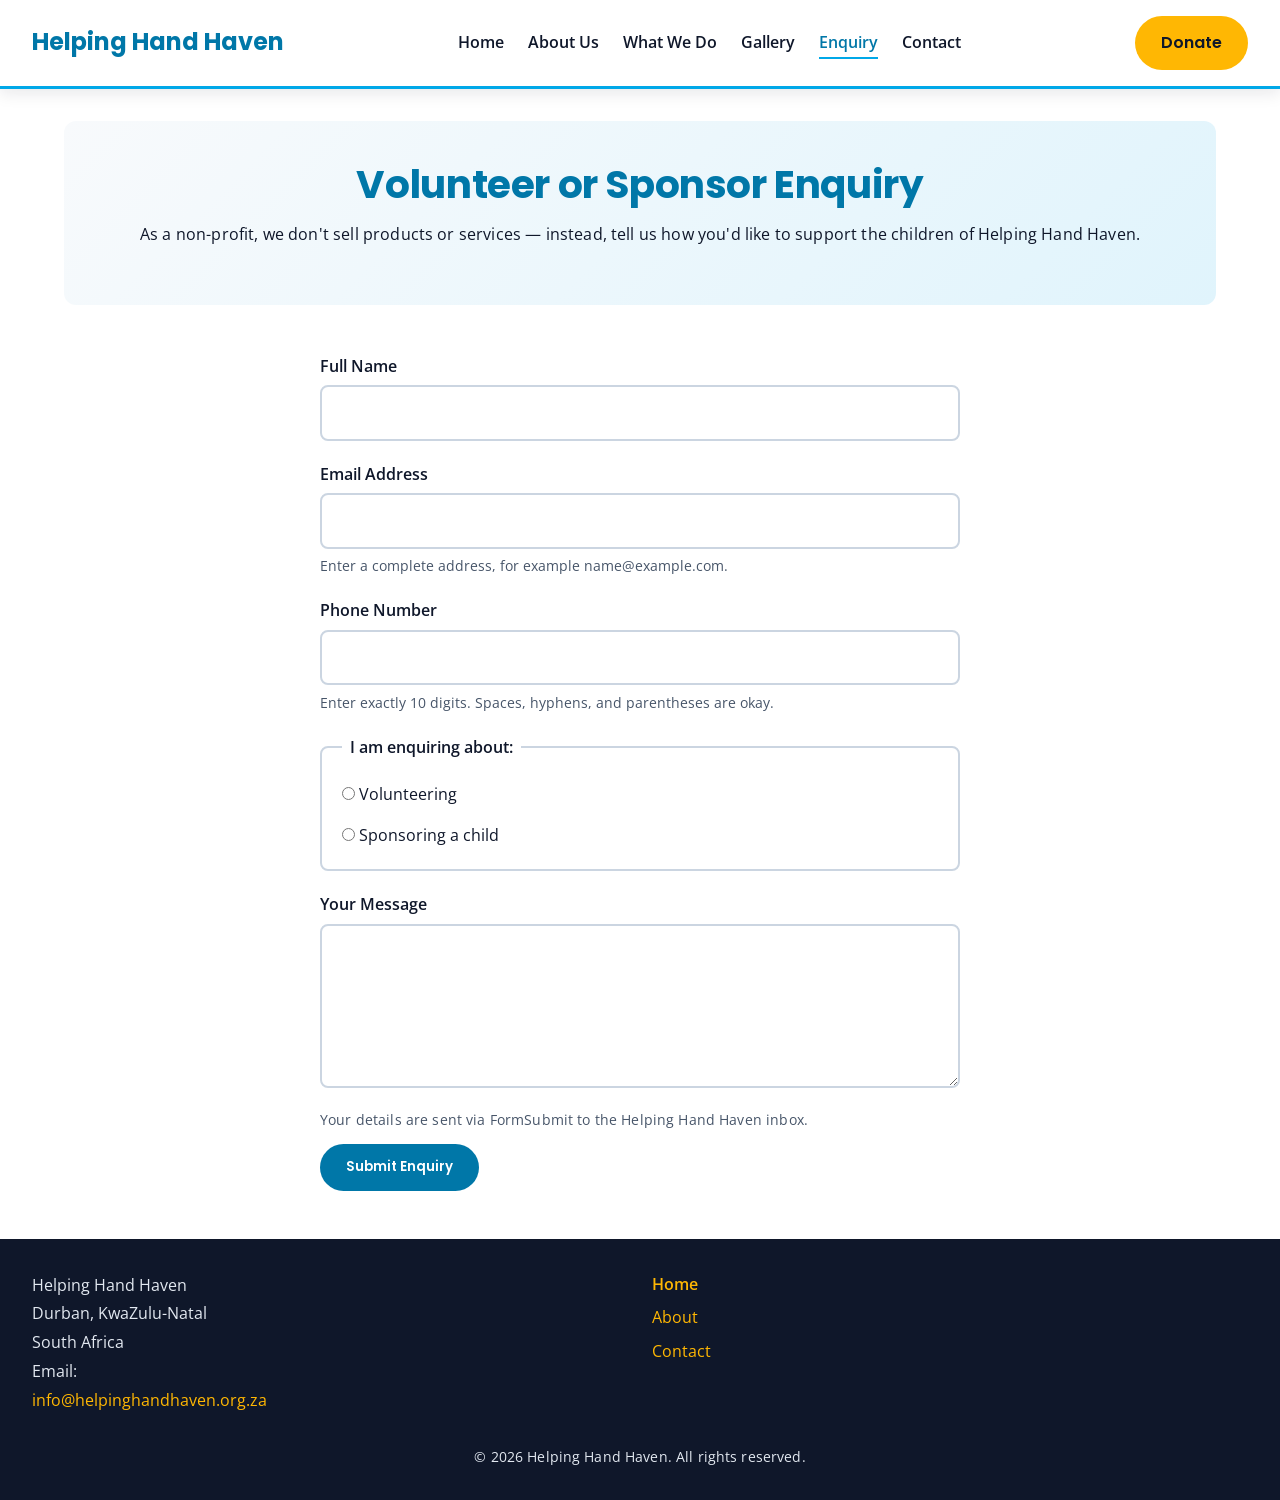
==== enquiry.html @ 0e316804 "changes" ====
<!DOCTYPE html>
<html lang="en">
<head>
    <meta charset="UTF-8">
    <meta name="viewport" content="width=device-width, initial-scale=1.0">
    <meta name="referrer" content="strict-origin-when-cross-origin">
    <title>Volunteer or Sponsor | Helping Hand Haven</title>
    <meta name="description" content="Ask about volunteering or sponsoring a child at Helping Hand Haven in Durban. Send an enquiry to our team.">
    <meta name="keywords" content="volunteer Durban, sponsor a child South Africa, children's home enquiry, Helping Hand Haven">
    <link rel="preconnect" href="https://fonts.googleapis.com">
    <link rel="preconnect" href="https://fonts.gstatic.com" crossorigin>
    <link href="https://fonts.googleapis.com/css2?family=Open+Sans:wght@400;600;700&amp;family=Poppins:wght@400;600;700&amp;display=swap" rel="stylesheet">
    <link rel="stylesheet" href="css/styles.css">
    <script src="js/script.js" defer></script>
</head>
<body>

    <!-- ===== Header and Navigation ===== -->
    <header>
        <div class="logo">
            <a href="index.html">Helping Hand Haven</a>
        </div>
        <input class="nav-toggle" type="checkbox" id="nav-toggle" aria-controls="primary-navigation">
        <label class="nav-toggle-label" for="nav-toggle">
            <span aria-hidden="true"></span>
            <span class="visually-hidden">Toggle navigation menu</span>
        </label>
        <nav id="primary-navigation" aria-label="Primary navigation">
            <ul class="nav-links">
                <li><a href="index.html">Home</a></li>
                <li><a href="about.html">About Us</a></li>
                <li><a href="what-we-do.html">What We Do</a></li>
                <li><a href="gallery.html">Gallery</a></li>
                <li><a href="enquiry.html" aria-current="page">Enquiry</a></li>
                <li><a href="contact.html">Contact</a></li>
            </ul>
        </nav>
        <a href="enquiry.html" class="btn btn-donate">Donate</a>
    </header>

    <!-- ===== Main Content ===== -->
    <main>

        <section class="page-title">
            <h1>Volunteer or Sponsor Enquiry</h1>
            <p>As a non-profit, we don't sell products or services &mdash; instead, tell us how you'd like to support the children of Helping Hand Haven.</p>
        </section>

        <!-- Enquiry form -->
        <section class="enquiry-form">
            <form action="https://formsubmit.co/info@helpinghandhaven.org.za" method="post" data-email-form data-ajax-action="https://formsubmit.co/ajax/info@helpinghandhaven.org.za">
                <input type="hidden" name="_subject" value="New Helping Hand Haven enquiry">
                <input type="hidden" name="_url" value="https://helpinghandhaven.org.za/enquiry.html">
                <input type="hidden" name="_template" value="table">
                <div class="honeypot" aria-hidden="true">
                    <label for="website">Leave this field blank</label>
                    <input type="text" id="website" name="_honey" tabindex="-1" autocomplete="off">
                </div>
                <div class="form-group">
                    <label for="full-name">Full Name</label>
                    <input type="text" id="full-name" name="full-name" minlength="2" maxlength="80" autocomplete="name" required>
                </div>
                <div class="form-group">
                    <label for="email">Email Address</label>
                    <input type="email" id="email" name="email" maxlength="254" autocomplete="email" aria-describedby="email-help" required>
                    <small id="email-help">Enter a complete address, for example name@example.com.</small>
                </div>
                <div class="form-group">
                    <label for="phone">Phone Number</label>
                    <input type="tel" id="phone" name="phone" inputmode="tel" maxlength="30" autocomplete="tel" aria-describedby="phone-help" required>
                    <small id="phone-help">Enter exactly 10 digits. Spaces, hyphens, and parentheses are okay.</small>
                </div>
                <fieldset class="form-group">
                    <legend>I am enquiring about:</legend>
                    <label><input type="radio" name="enquiry-type" value="volunteer" required> Volunteering</label>
                    <label><input type="radio" name="enquiry-type" value="sponsor"> Sponsoring a child</label>
                </fieldset>
                <div class="form-group">
                    <label for="message">Your Message</label>
                    <textarea id="message" name="message" rows="5" minlength="10" maxlength="1500" required></textarea>
                </div>
                <p class="form-note">Your details are sent via FormSubmit to the Helping Hand Haven inbox.</p>
                <button type="submit" class="btn btn-primary">Submit Enquiry</button>
                <p class="form-status" data-form-status role="status" aria-live="polite" tabindex="-1" hidden></p>
            </form>
        </section>

    </main>

    <!-- ===== Footer ===== -->
    <footer>
        <div class="footer-contact">
            <address>
                Helping Hand Haven<br>
                Durban, KwaZulu-Natal<br>
                South Africa<br>
                Email: <a href="mailto:info@helpinghandhaven.org.za">info@helpinghandhaven.org.za</a>
            </address>
        </div>
        <div class="footer-links">
            <a href="index.html">Home</a>
            <a href="about.html">About</a>
            <a href="contact.html">Contact</a>
        </div>
        <p class="copyright">&copy; 2026 Helping Hand Haven. All rights reserved.</p>
    </footer>

</body>
</html>
---- css/styles.css ----
/* ==========================================================
   Helping Hand Haven - styles.css
   Sections: 1 Variables  2 Base  3 Typography  4 Layout
             5 Components  6 Pseudo-classes  7 Responsive
   ========================================================== */

/* Fonts: Poppins (headings) + Open Sans (body), as per proposal.
   They are loaded with <link> tags in the <head> of every HTML page (faster than @import). */

/* ---------- 1. CSS VARIABLES (colour scheme from proposal) ---------- */
:root {
  --blue: #00A8E8;
  --gold: #FFB703;
  --green: #38B000;
  --green-dark: #2D7A0F;
  --bg: #FFFFFF;
  --bg-soft: #F8FAFC;
  --text: #0F172A;
  --blue-dark: #0077A8;
  --radius: 0.75rem;
  --shadow: 0 0.25rem 1rem rgba(15, 23, 42, 0.1);
  --max-width: 75rem;

  /* Typography scale (ratio 1.25 - "major third"), all in rem so it scales with the user's settings */
  --step-0: 1rem;
  --step-1: 1.25rem;
  --step-2: 1.5625rem;
  --step-3: 1.9531rem;
  --step-4: 2.4414rem;
}

/* ---------- 2. BASE / DEFAULT STYLES ---------- */
/* CSS reset: removes each browser's default margins/padding so every browser starts equal */
*, *::before, *::after { box-sizing: border-box; margin: 0; padding: 0; }
html { scroll-behavior: smooth; -webkit-text-size-adjust: 100%; }

body {
  margin: 0;
  font-family: 'Open Sans', Arial, sans-serif;
  font-size: 1rem;            /* 16px base, relative everywhere else */
  line-height: 1.7;
  color: var(--text);
  background-color: var(--bg);
}

/* Responsive images: never overflow their container */
img { max-width: 100%; height: auto; display: block; }

a { color: var(--blue-dark); }

main { max-width: var(--max-width); margin: 0 auto; padding: 0 1.5rem; }

section { margin: 3rem 0; }

/* ---------- 3. TYPOGRAPHY ---------- */
h1, h2, h3 {
  font-family: 'Poppins', Arial, sans-serif;
  line-height: 1.25;
  margin: 0 0 0.75rem;
}
h1 { font-size: var(--step-4); font-weight: 700; letter-spacing: -0.01em; }
h2 { font-size: var(--step-3); font-weight: 600; letter-spacing: -0.005em; }
h3 { font-size: var(--step-1); font-weight: 600; color: var(--blue-dark); }
p  { margin: 0 0 1rem; font-weight: 400; letter-spacing: 0.01em; }
strong { font-weight: 600; }
small { font-size: 0.85rem; color: #475569; }
blockquote { margin: 0; font-style: italic; font-size: 1.2rem; }
cite { font-weight: 600; font-style: normal; }

/* ---------- 4. LAYOUT STRUCTURE (Flexbox + Grid) ---------- */
/* Header: flexbox row - logo | nav | donate button */
header {
  display: flex;
  align-items: center;
  justify-content: space-between;
  gap: 1rem;
  flex-wrap: wrap;
  padding: 1rem 2rem;
  background: var(--bg);
  border-bottom: 0.2rem solid var(--blue);
  box-shadow: var(--shadow);
  position: sticky;
  top: 0;
  z-index: 10;
}
.logo a {
  font-family: 'Poppins', Arial, sans-serif;
  font-size: 1.5rem;
  font-weight: 700;
  color: var(--blue-dark);
  text-decoration: none;
}
.nav-links {
  display: flex;
  flex-wrap: wrap;
  gap: 1.5rem;
  list-style: none;
  margin: 0;
  padding: 0;
}
.nav-links a {
  color: var(--text);
  text-decoration: none;
  font-weight: 600;
  padding: 0.25rem 0;
  border-bottom: 0.15rem solid transparent;
}

/* Hamburger toggle: hidden on desktop, shown on tablet/mobile (see section 7) */
.nav-toggle { display: none; }
.nav-toggle-label { display: none; cursor: pointer; padding: 0.5rem; }
.nav-toggle-label span,
.nav-toggle-label span::before,
.nav-toggle-label span::after {
  display: block;
  width: 1.75rem;
  height: 0.2rem;
  background: var(--text);
  border-radius: 0.2rem;
  position: relative;
  transition: transform 0.25s, background-color 0.25s;
}
.nav-toggle-label span::before, .nav-toggle-label span::after { content: ""; position: absolute; left: 0; }
.nav-toggle-label span::before { top: -0.5rem; }
.nav-toggle-label span::after  { top: 0.5rem; }
.visually-hidden {
  position: absolute;
  width: 1px;
  height: 1px;
  padding: 0;
  margin: -1px;
  overflow: hidden;
  clip: rect(0, 0, 0, 0);
  white-space: nowrap;
  border: 0;
}

/* Two-column sections: flexbox */
.hero, .our-history, .service-block {
  display: flex;
  align-items: center;
  gap: 2.5rem;
}
.hero-text, .history-text, .service-text,
.hero-image, .history-image, .service-image { flex: 1 1 50%; }
.service-block.reverse { flex-direction: row-reverse; }

/* Card / photo / team / gallery layouts: CSS Grid */
.core-offerings,
.mission-vision,
.locations {
  display: grid;
  grid-template-columns: repeat(auto-fit, minmax(16rem, 1fr));
  gap: 1.5rem;
}
.photo-grid, .team-grid {
  display: grid;
  grid-template-columns: repeat(3, 1fr);
  gap: 1.5rem;
}
.gallery-grid {
  display: grid;
  grid-template-columns: repeat(3, 1fr);
  gap: 1.5rem;
}
/* Footer: named grid areas (grid-template-areas) make the layout easy to read and rearrange */
footer {
  display: grid;
  grid-template-columns: minmax(0, 1fr) minmax(0, 1fr);
  grid-template-areas:
    "contact links"
    "copy    copy";
  align-items: start;
  gap: 1.5rem;
}
.footer-contact { grid-area: contact; }
.footer-contact address { font-style: normal; line-height: 1.8; }
.footer-contact a { overflow-wrap: anywhere; }
.footer-links   { grid-area: links; }
.copyright      { grid-area: copy; }

/* ---------- 5. VISUAL STYLES / COMPONENTS ---------- */
.page-title {
  text-align: center;
  padding: 2.5rem 1rem;
  margin: 2rem 0;
  background: linear-gradient(135deg, var(--bg-soft), #e0f4fc);
  border-radius: var(--radius);
}
.page-title h1 { color: var(--blue-dark); }

/* Buttons */
.btn {
  display: inline-block;
  padding: 0.7rem 1.5rem;
  border-radius: 2rem;
  font-family: 'Poppins', Arial, sans-serif;
  font-weight: 600;
  text-decoration: none;
  border: 0.15rem solid transparent;
  cursor: pointer;
  transition: background-color 0.2s, transform 0.2s;
}
.btn-primary   { background: var(--blue-dark); color: #fff; }
.btn-secondary { background: transparent; color: var(--blue-dark); border-color: var(--blue); }
.btn-donate    { background: var(--gold); color: var(--text); }

/* Images */
.hero-image img, .history-image img, .service-image img,
.photo-grid img, .gallery-grid img {
  border-radius: var(--radius);
  box-shadow: var(--shadow);
  object-fit: cover;
  filter: brightness(1.06);
  width: 100%;
  aspect-ratio: 4 / 3;
}
.team-grid img {
  width: 10rem; height: 10rem; aspect-ratio: 1 / 1;
  margin: 0 auto 0.75rem;
  border-radius: 50%;
  object-fit: cover;
  filter: brightness(1.06);
  border: 0.25rem solid var(--gold);
}
figure { margin: 0; text-align: center; }
figcaption { margin-top: 0.5rem; font-weight: 600; }

/* Cards */
.card {
  background: var(--bg-soft);
  padding: 1.5rem;
  border-radius: var(--radius);
  border-top: 0.3rem solid var(--green);
  box-shadow: var(--shadow);
}
.mission-vision .card:nth-child(2) { border-top-color: var(--gold); }

/* Lists, table */
.how-to-help ol, .whats-included ul { padding-left: 1.5rem; }
.how-to-help li, .whats-included li { margin-bottom: 0.5rem; }
.whats-included {
  background: var(--bg-soft);
  padding: 1.5rem 2rem;
  border-radius: var(--radius);
  border-left: 0.3rem solid var(--green);
}
table { width: 100%; border-collapse: collapse; box-shadow: var(--shadow); }
th, td { padding: 0.75rem 1rem; text-align: left; border-bottom: 0.0625rem solid #e2e8f0; }
th { background: var(--blue-dark); color: #fff; font-family: 'Poppins', Arial, sans-serif; }
tbody tr:nth-child(even) { background: var(--bg-soft); }

/* Testimonial + CTA banner */
.testimonial {
  background: var(--bg-soft);
  padding: 2rem;
  border-radius: var(--radius);
  border-left: 0.4rem solid var(--gold);
}
.testimonial footer { display: block; grid-template-areas: none; margin-top: 1rem; background: none; padding: 0; color: var(--text); }
.cta-banner {
  text-align: center;
  padding: 3rem 1.5rem;
  color: #fff;
  background: linear-gradient(135deg, var(--blue-dark), var(--green-dark));
  border-radius: var(--radius);
}
.cta-banner h2 { color: #fff; }

/* Forms */
.contact-form, .enquiry-form { max-width: 40rem; margin-left: auto; margin-right: auto; }
.form-group { margin-bottom: 1.25rem; display: flex; flex-direction: column; gap: 0.35rem; }
label, legend { font-weight: 600; }
input[type="text"], input[type="email"], input[type="tel"], input[type="search"], select, textarea {
  padding: 0.75rem;
  font: inherit;
  border: 0.125rem solid #cbd5e1;
  border-radius: 0.5rem;
  width: 100%;
}
fieldset { border: 0.125rem solid #cbd5e1; border-radius: 0.5rem; padding: 1rem 1.25rem; }
legend { padding: 0 0.5rem; }
fieldset label { display: block; font-weight: 400; margin: 0.25rem 0; }

/* Contact page */
.location {
  background: var(--bg-soft);
  padding: 1.5rem;
  border-radius: var(--radius);
  box-shadow: var(--shadow);
}
address { font-style: normal; line-height: 1.8; }
.map-placeholder {
  padding: 4rem 1rem;
  text-align: center;
  background: var(--bg-soft);
  border: 0.15rem dashed var(--blue);
  border-radius: var(--radius);
}

/* Maps: two side by side, matching the location cards above */
.map-grid {
  display: grid;
  grid-template-columns: repeat(2, 1fr);
  gap: 1.5rem;
  margin-top: 1.25rem;
}
.map-frame { min-width: 0; }
.map-frame iframe {
  display: block;
  width: 100%;
  height: 22rem;
  border: 0;
  border-radius: var(--radius);
  box-shadow: var(--shadow);
}

/* Footer */
footer {
  margin-top: 3rem;
  padding: 2rem;
  background: var(--text);
  color: #e2e8f0;
}
footer a { color: var(--gold); display: block; margin-bottom: 0.4rem; text-decoration: none; }
.copyright { text-align: center; margin: 0; font-size: 0.85rem; }

/* ---------- 6. PSEUDO-CLASSES ---------- */
.nav-links a:hover,
.nav-links a:focus,
.nav-links a[aria-current="page"] { color: var(--blue-dark); border-bottom-color: var(--blue); }
.btn:hover { transform: translateY(-0.125rem); }
.btn-primary:hover   { background: var(--blue-dark); }
.btn-secondary:hover { background: var(--blue-dark); color: #fff; }
.btn-donate:hover    { background: #e6a400; }
a:focus-visible, .btn:focus-visible { outline: 0.2rem solid var(--blue-dark); outline-offset: 0.2rem; }
input:focus, select:focus, textarea:focus { outline: none; border-color: var(--blue); box-shadow: 0 0 0 0.2rem rgba(0, 168, 232, 0.25); }
footer a:hover { text-decoration: underline; }
.photo-grid figure:hover img, .gallery-grid figure:hover img { transform: scale(1.03); transition: transform 0.3s; }
.card:hover { transform: translateY(-0.25rem); transition: transform 0.2s; }
.how-to-help li::marker { color: var(--green); font-weight: 700; }

/* :active = while the mouse button is held down */
.btn:active { transform: translateY(0); }
/* :first-child / :last-child / :nth-child = structural pseudo-classes */
.footer-links a:first-child { font-weight: 600; }
tbody tr:hover { background: #e0f4fc; }
/* :visited, :checked, :required, :invalid, ::placeholder, ::selection */
main p a:visited { color: #5b3f9a; }
input[type="radio"]:checked + label, input:checked { accent-color: var(--green); }
input:required:invalid:focus, textarea:required:invalid:focus { border-color: #dc2626; box-shadow: 0 0 0 0.2rem rgba(220, 38, 38, 0.2); }
::placeholder { color: #94a3b8; }
::selection { background: var(--gold); color: var(--text); }
/* Hamburger icon animates into an X when the hidden checkbox is checked */
.nav-toggle:focus-visible + .nav-toggle-label { outline: 0.2rem solid var(--blue-dark); outline-offset: 0.2rem; }
.nav-toggle:checked + .nav-toggle-label span { background: transparent; }
.nav-toggle:checked + .nav-toggle-label span::before { transform: translateY(0.5rem) rotate(45deg); }
.nav-toggle:checked + .nav-toggle-label span::after  { transform: translateY(-0.5rem) rotate(-45deg); }
/* Respect users who ask their device for less motion */
@media (prefers-reduced-motion: reduce) {
  * { transition: none !important; scroll-behavior: auto !important; }
}


/* Keep the three service sections in a clear, easy-to-follow sequence. */
.service-list { display: grid; gap: 2rem; }
.service-list .service-block { margin: 0; }

/* The honeypot field is hidden from visitors and assistive technology. */
.honeypot { position: absolute; left: -10000px; width: 1px; height: 1px; overflow: hidden; }
button:disabled { opacity: 0.7; cursor: wait; }

/* Gallery buttons and the full-size photo viewer */
.gallery-open {
  display: block;
  width: 100%;
  padding: 0;
  border: 0;
  border-radius: var(--radius);
  background: transparent;
  cursor: zoom-in;
}
.gallery-open:focus-visible, button:focus-visible, select:focus-visible, input[type="search"]:focus-visible {
  outline: 0.2rem solid var(--blue-dark);
  outline-offset: 0.2rem;
}
.gallery-lightbox {
  width: min(72rem, calc(100vw - 2rem));
  max-width: 72rem;
  max-height: 92vh;
  margin: auto;
  padding: 1rem;
  overflow: auto;
  border: 0;
  border-radius: var(--radius);
  background: var(--bg);
  color: var(--text);
  box-shadow: var(--shadow);
}
.gallery-lightbox::backdrop { background: rgba(15, 23, 42, 0.82); }
.gallery-lightbox figure { text-align: center; }
.gallery-lightbox img {
  display: block;
  width: auto;
  max-width: 100%;
  max-height: 70vh;
  margin: 0 auto;
  aspect-ratio: auto;
  object-fit: contain;
  border-radius: 0.5rem;
  box-shadow: none;
  filter: brightness(1.06);
}
.lightbox-topbar, .lightbox-controls {
  display: flex;
  align-items: center;
  justify-content: space-between;
  gap: 0.75rem;
}
.lightbox-topbar { margin-bottom: 0.5rem; }
.lightbox-topbar p { margin: 0; }
.lightbox-close {
  padding: 0.5rem 0.9rem;
  border: 0.1rem solid var(--blue);
  border-radius: 1rem;
  background: var(--bg);
  color: var(--blue-dark);
  font: inherit;
  cursor: pointer;
}
.lightbox-controls { justify-content: center; flex-wrap: wrap; margin-top: 0.75rem; }

/* Gentle scroll reveals run only when JavaScript and motion are available. */
.has-scroll-reveal [data-reveal] {
  opacity: 0;
  transform: translateY(1rem);
  transition: opacity 0.45s ease, transform 0.45s ease;
}
.has-scroll-reveal [data-reveal].is-visible { opacity: 1; transform: none; }
/* ---------- 7. RESPONSIVE DESIGN (mobile-first adjustments) ---------- */
/* Breakpoints: Desktop (>1024px) | Large tablet (<=1024px) | Tablet (<=768px) | Mobile (<=480px) */

/* Large tablet and small laptop: use an operable menu below 1025px. */
@media (max-width: 1024px) {
  header { padding: 0.75rem 1.5rem; }
  .logo { order: 1; margin-right: auto; }
  .nav-toggle {
    display: block;
    position: absolute;
    width: 1px;
    height: 1px;
    overflow: hidden;
    clip: rect(0, 0, 0, 0);
    clip-path: inset(50%);
    white-space: nowrap;
  }
  .nav-toggle-label { display: block; order: 2; }
  header > .btn-donate { order: 3; }
  header > nav { order: 4; width: 100%; display: none; }
  .nav-toggle:checked ~ nav { display: block; }
  .nav-links { flex-direction: column; gap: 0; border-top: 0.0625rem solid #e2e8f0; }
  .nav-links li { border-bottom: 0.0625rem solid #e2e8f0; }
  .nav-links a { display: block; padding: 0.85rem 0.5rem; border-bottom: none; }
}

/* Tablet: 768px and below */
@media (max-width: 768px) {
  h1 { font-size: var(--step-3); }
  h2 { font-size: var(--step-2); }

  header { padding: 0.75rem 1rem; }

  /* Multi-column sections collapse to a single column */
  .hero, .our-history, .service-block, .service-block.reverse { flex-direction: column; }
  .photo-grid, .team-grid, .gallery-grid { grid-template-columns: repeat(2, 1fr); }
    .map-grid { grid-template-columns: 1fr; }
  .map-frame iframe { height: 18rem; }
  footer {
    grid-template-columns: repeat(2, minmax(0, 1fr));
    grid-template-areas:
      "contact links"
      "copy    copy";
  }
}

/* Mobile: 480px and below */
@media (max-width: 480px) {
  body { font-size: 0.95rem; }
  h1 { font-size: var(--step-2); }
  h2 { font-size: var(--step-1); }
  h3 { font-size: 1.1rem; }
  main { padding: 0 1rem; }
  header { gap: 0.5rem; }
  .logo a { font-size: 1.05rem; }
  .nav-toggle-label { padding: 0.35rem; }
  header > .btn-donate { padding: 0.45rem 0.9rem; font-size: 0.9rem; }
  main .btn { display: block; text-align: center; margin-bottom: 0.75rem; }
  .photo-grid, .team-grid, .gallery-grid { grid-template-columns: 1fr; }
  footer {
    grid-template-columns: 1fr;
    grid-template-areas: "contact" "links" "copy";
    padding: 1.5rem 1rem;
  }
  .page-title { padding: 1.5rem 1rem; }
  .gallery-lightbox { width: calc(100vw - 1rem); padding: 0.75rem; }
  .lightbox-controls .btn { display: inline-block; width: auto; }
  .cta-banner { padding: 2rem 1rem; }
  .testimonial, .whats-included { padding: 1.25rem; }
  /* Wide tables scroll sideways instead of breaking the page */
  table { display: block; overflow-x: auto; }
}

.form-note { margin: 0.75rem 0; color: #475569; font-size: 0.9rem; }

/* Accessible feedback for form submissions */
.form-status {
  margin-top: 1rem;
  padding: 0.75rem 1rem;
  background: var(--bg-soft);
  border-left: 0.3rem solid var(--green);
  border-radius: var(--radius);
  color: var(--text);
}
.form-status[hidden] { display: none; }
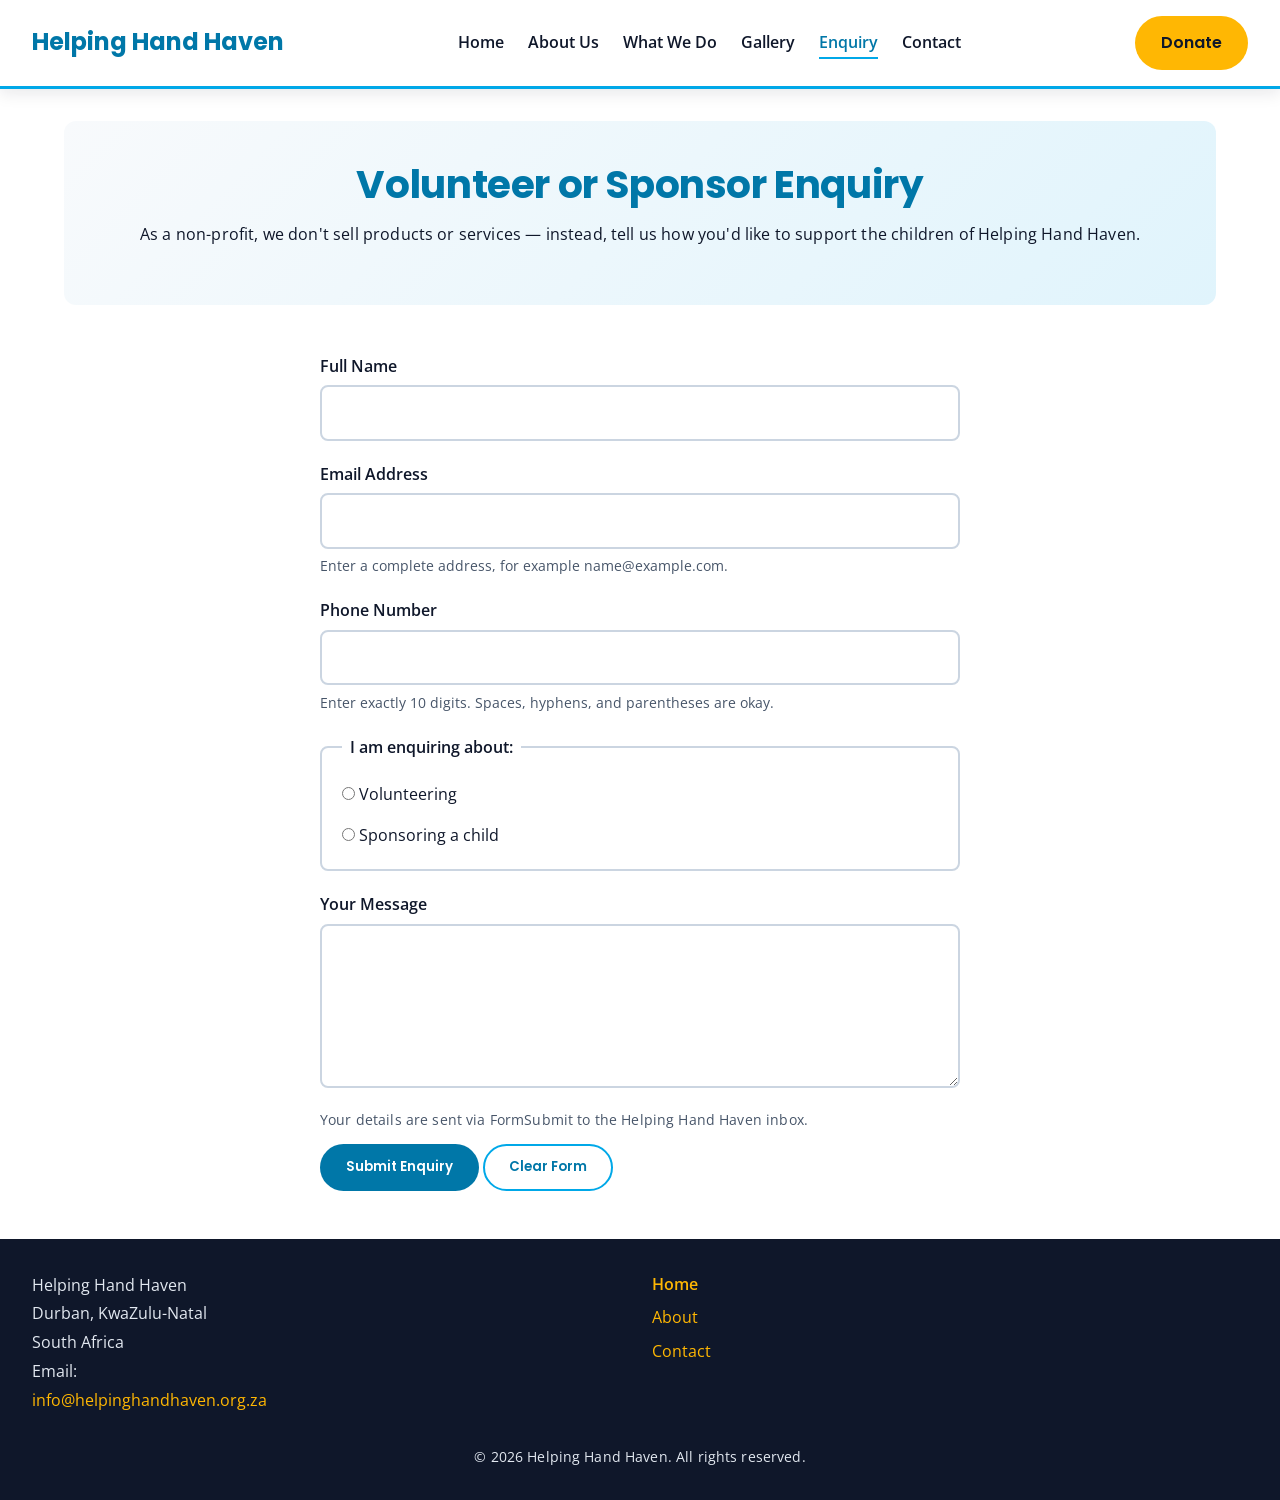
==== commit 8fae3430: "added clear button" ====
--- a/enquiry.html
+++ b/enquiry.html
@@ -53,8 +53,8 @@
                 <input type="hidden" name="_url" value="https://helpinghandhaven.org.za/enquiry.html">
                 <input type="hidden" name="_template" value="table">
                 <div class="honeypot" aria-hidden="true">
-                    <label for="website">Leave this field blank</label>
-                    <input type="text" id="website" name="_honey" tabindex="-1" autocomplete="off">
+                    <label for="hp-field">Leave this field blank</label>
+                    <input type="text" id="hp-field" name="_honey" tabindex="-1" autocomplete="nope">
                 </div>
                 <div class="form-group">
                     <label for="full-name">Full Name</label>
@@ -81,6 +81,7 @@
                 </div>
                 <p class="form-note">Your details are sent via FormSubmit to the Helping Hand Haven inbox.</p>
                 <button type="submit" class="btn btn-primary">Submit Enquiry</button>
+                <button type="reset" class="btn btn-secondary">Clear Form</button>
                 <p class="form-status" data-form-status role="status" aria-live="polite" tabindex="-1" hidden></p>
             </form>
         </section>
@@ -106,4 +107,4 @@
     </footer>
 
 </body>
-</html>
+</html>
